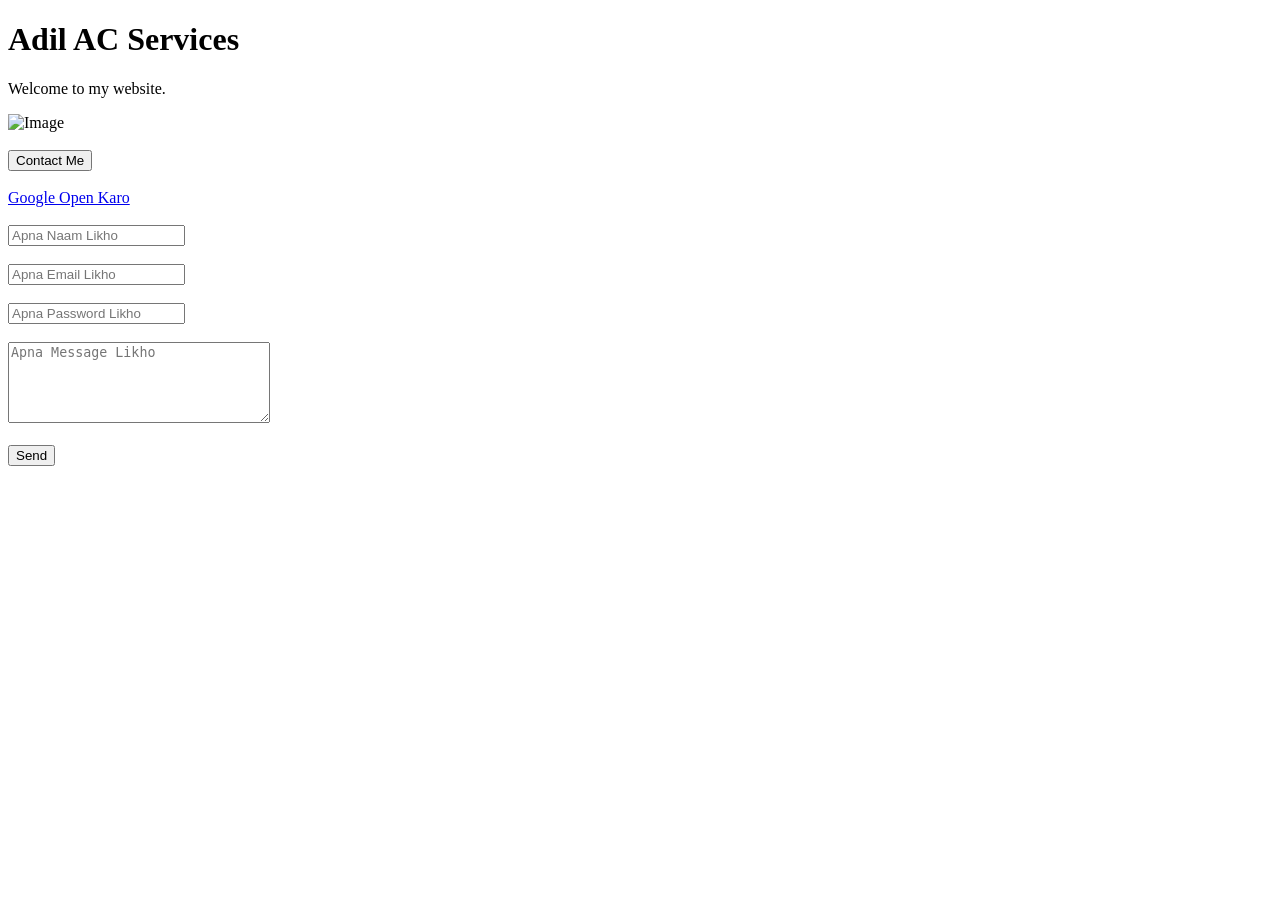
==== index.html @ 070e80fa "Add files via upload" ====
<!DOCTYPE html>
<html>
<head>
<meta charset="UTF-8">
<title>Adil AC Services</title>
</head>
<body>

<h1>Adil AC Services</h1>

<p>Welcome to my website.</p>

<img src="https://picsum.photos/300/200" alt="Image">

<br><br>

<button>Contact Me</button>

<br><br>

<a href="https://www.google.com">Google Open Karo</a>

<br><br>

<input type="text" placeholder="Apna Naam Likho">

<br><br>

<input type="email" placeholder="Apna Email Likho">

<br><br>

<input type="password" placeholder="Apna Password Likho">

<br><br>

<textarea rows="5" cols="30" placeholder="Apna Message Likho"></textarea>

<br><br>

<button>Send</button>

</body>
</html>
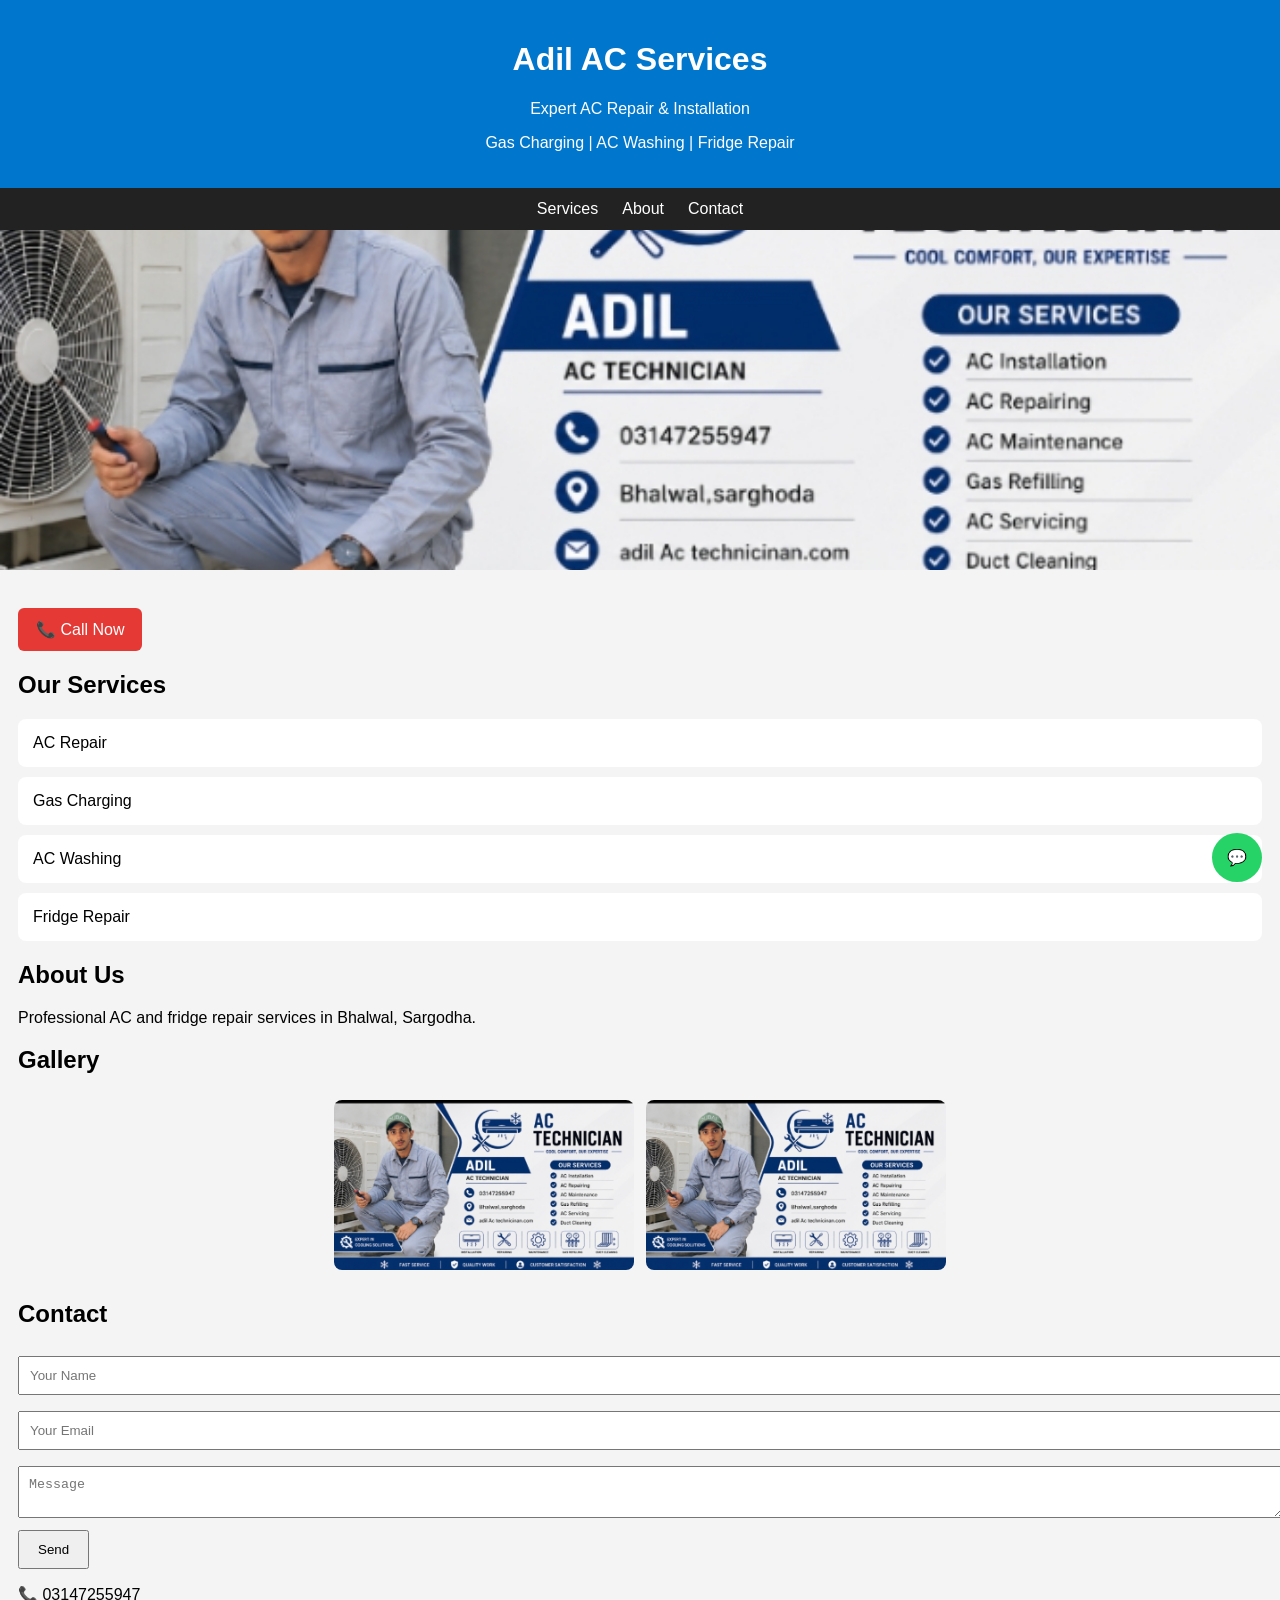
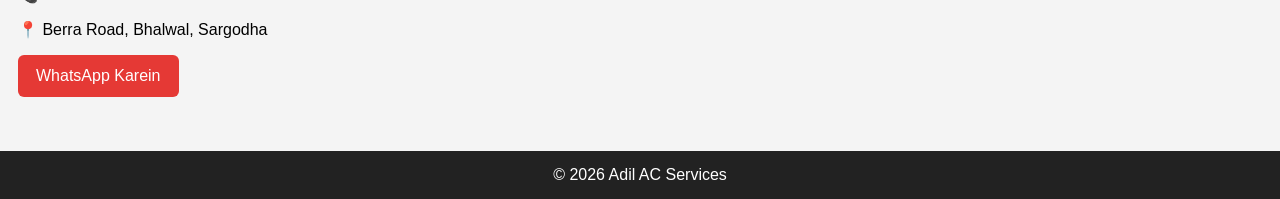
==== commit 39647a1c: "Update index.html" ====
--- a/index.html
+++ b/index.html
@@ -1,44 +1,28 @@
 <!DOCTYPE html>
-<html>
-<head>
-<meta charset="UTF-8">
+<html lang="en"><head><meta charset="UTF-8"><meta name="viewport" content="width=device-width,initial-scale=1">
 <title>Adil AC Services</title>
-</head>
-<body>
-
-<h1>Adil AC Services</h1>
-
-<p>Welcome to my website.</p>
-
-<img src="https://picsum.photos/300/200" alt="Image">
-
-<br><br>
-
-<button>Contact Me</button>
-
-<br><br>
-
-<a href="https://www.google.com">Google Open Karo</a>
-
-<br><br>
-
-<input type="text" placeholder="Apna Naam Likho">
-
-<br><br>
-
-<input type="email" placeholder="Apna Email Likho">
-
-<br><br>
-
-<input type="password" placeholder="Apna Password Likho">
-
-<br><br>
-
-<textarea rows="5" cols="30" placeholder="Apna Message Likho"></textarea>
-
-<br><br>
-
-<button>Send</button>
-
-</body>
-</html>
+<style>
+body{margin:0;font-family:Arial;background:#f4f4f4}header{background:#0077cc;color:#fff;text-align:center;padding:20px}
+nav{background:#222;padding:12px;text-align:center}nav a{color:#fff;text-decoration:none;margin:0 12px}
+img{width:100%;max-height:340px;object-fit:cover}.btn{display:inline-block;background:#e53935;color:#fff;padding:12px 18px;border-radius:6px;text-decoration:none}
+section{padding:18px}.card{background:#fff;padding:15px;margin:10px 0;border-radius:8px}
+.gallery img{max-width:300px;margin:6px;border-radius:8px}.gallery{text-align:center}
+footer{background:#222;color:#fff;text-align:center;padding:15px;margin-top:20px}
+.float{position:fixed;right:18px;bottom:18px;background:#25D366;color:#fff;padding:15px;border-radius:50%;text-decoration:none}
+input,textarea{width:100%;padding:10px;margin:8px 0}
+button{padding:10px 18px}
+</style></head><body>
+<header><h1>Adil AC Services</h1><p>Expert AC Repair & Installation</p><p>Gas Charging | AC Washing | Fridge Repair</p></header>
+<nav><a href="#services">Services</a><a href="#about">About</a><a href="#contact">Contact</a></nav>
+<img src="Screenshot_20260704-161026_1.png" alt="AC">
+<section><p><a class="btn" href="tel:03147255947">📞 Call Now</a></p>
+<h2 id="services">Our Services</h2>
+<div class="card">AC Repair</div><div class="card">Gas Charging</div><div class="card">AC Washing</div><div class="card">Fridge Repair</div>
+<h2 id="about">About Us</h2><p>Professional AC and fridge repair services in Bhalwal, Sargodha.</p>
+<h2>Gallery</h2><div class="gallery"><img src="Screenshot_20260704-161026_1.png"><img src="Screenshot_20260704-161026_1.png"></div>
+<h2 id="contact">Contact</h2><form><input placeholder="Your Name"><input type="email" placeholder="Your Email"><textarea placeholder="Message"></textarea><button>Send</button></form>
+<p>📞 03147255947</p><p>📍 Berra Road, Bhalwal, Sargodha</p>
+<p><a class="btn" href="https://api.whatsapp.com/send?phone=923147255947">WhatsApp Karein</a></p></section>
+<footer>© 2026 Adil AC Services</footer>
+<a class="float" href="https://api.whatsapp.com/send?phone=923147255947">💬</a>
+</body></html>
